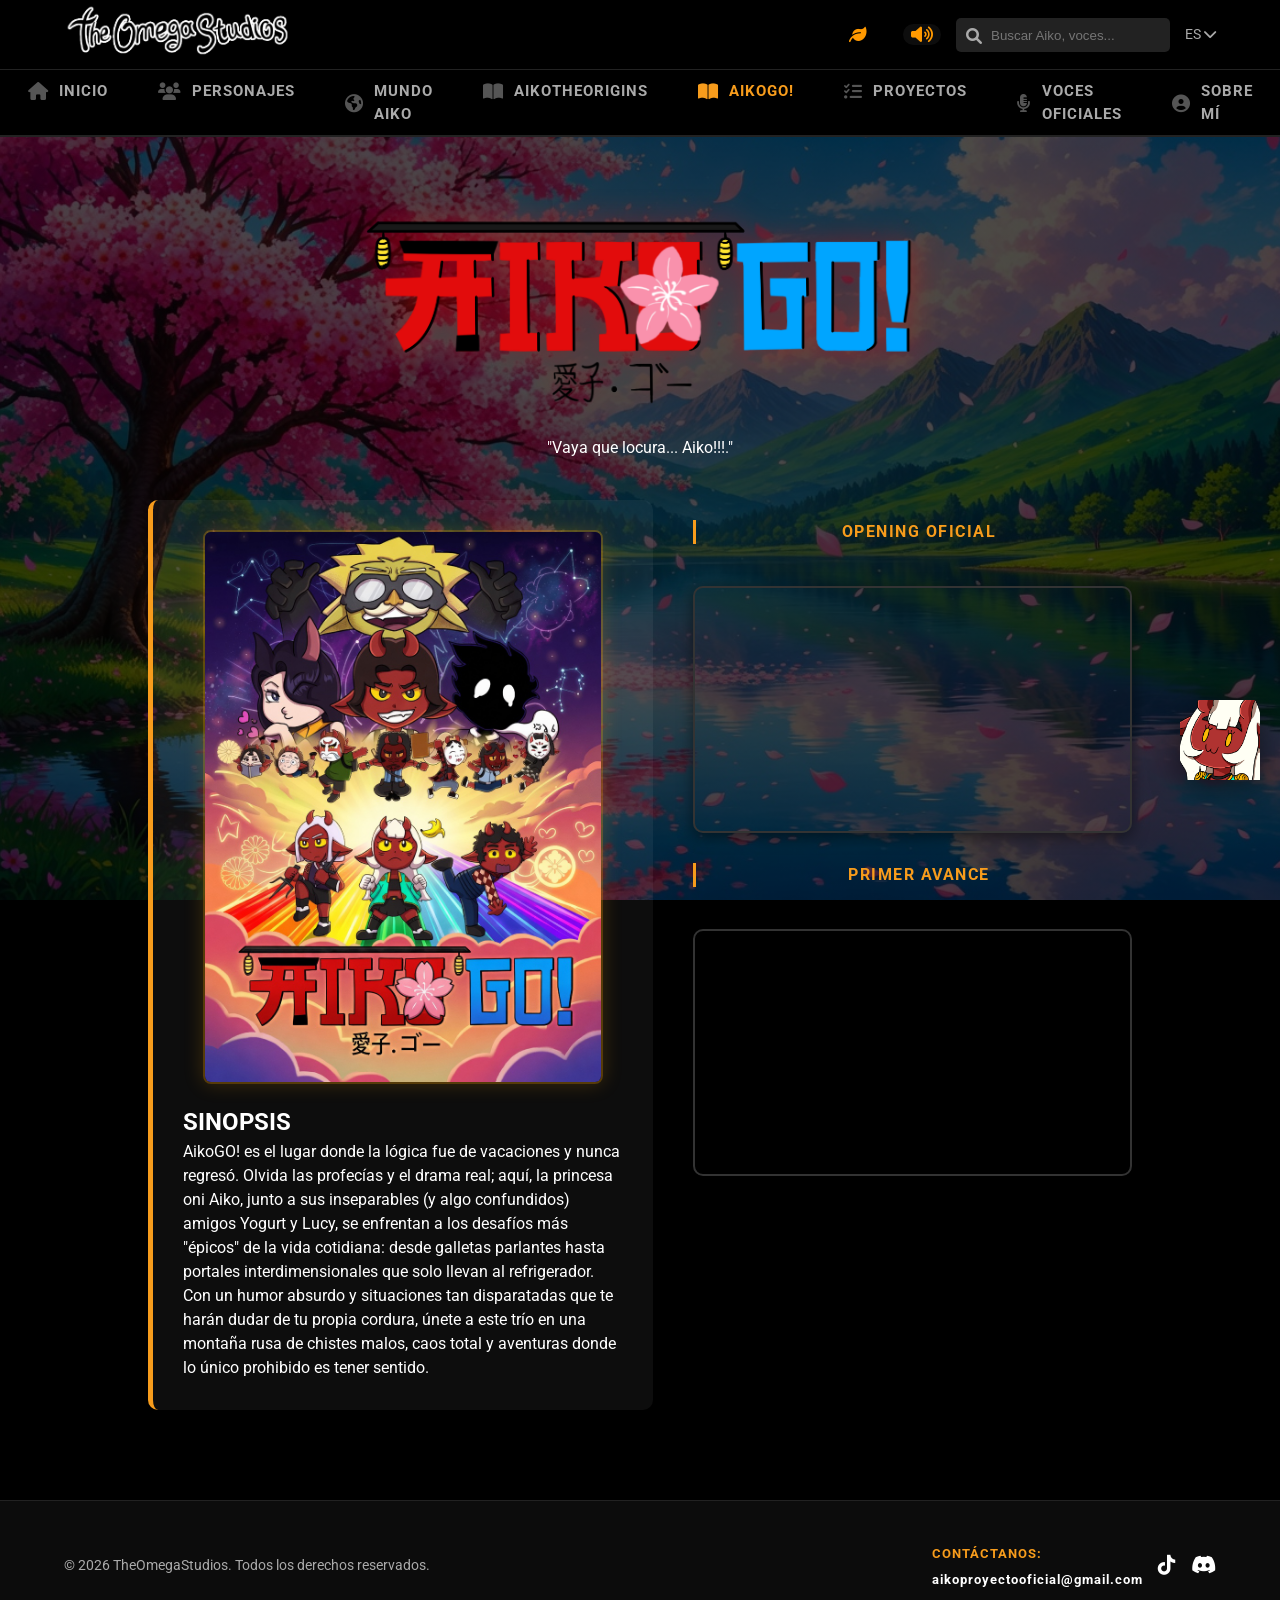
==== aiko-go.html @ b95b5f33 "Add files via upload" ====
<!DOCTYPE html>
<html lang="es">
<head>
    <meta charset="UTF-8">
    <meta name="viewport" content="width=device-width, initial-scale=1.0">
    <title>TheOmegaStudios - Inicio | AikoTheOrigins</title>
    <link href="https://fonts.googleapis.com/css2?family=Roboto:wght@400;700&display=swap" rel="stylesheet">
    <link rel="stylesheet" href="css/index.css">
    <link rel="stylesheet" href="https://cdnjs.cloudflare.com/ajax/libs/font-awesome/6.0.0/css/all.min.css">
</head>
<body>
    <header class="top-bar">
        <div class="logo-container">
            <img src="img/logo.png" alt="Logo TheOmegaStudios" class="main-logo">
        </div>
            <div class="search-lang">
                <div class="control-hoja-wrapper">
                        <button id="sakura-control" class="nav-music-btn">
                         <i id="sakura-icon" class="fas fa-leaf"></i>
                         </button>
                </div>
                

    <div class="music-container">
        <button id="music-control" class="nav-music-btn">
            <i id="music-icon" class="fas fa-volume-up"></i>
        </button>
        <input type="range" id="volume-slider" min="0" max="1" step="0.01" value="0.3">
    </div>
        <div class="search-box">
            <input type="text" placeholder="Buscar Aiko, voces...">
            <i class="fas fa-search"></i>
        </div>
        <span class="lang">ES <i class="fas fa-chevron-down"></i></span>
        <audio id="bg-music" loop>
                 <source src="audio/voces/AikoTheOriginsTheme Remix.mp3" type="audio/mpeg">
        </audio>
    </div>
    </header>

<nav class="main-nav">
    <ul>
        <li><a href="index.html"><i class="fas fa-home"></i>INICIO</a></li>
        <li><a href="personajes.html"><i class="fas fa-users"></i>PERSONAJES</a></li>
        <li><a href="mundo-aiko.html"><i class="fas fa-globe-americas"></i>MUNDO AIKO</a></li>
        <li><a href="aiko-origins.html"><i class="fas fa-book-open"></i>AIKOTHEORIGINS</a></li>
        <li class="active"><a href="aiko-go.html"><i class="fas fa-book-open"></i>AIKOGO!</a></li>
        <li><a href="proyectos.html"><i class="fas fa-tasks"></i>PROYECTOS</a></li>
        <li><a href="dobladores.html"><i class="fas fa-microphone-alt"></i>VOCES OFICIALES</a></li>
        <li><a href="sobre-mi.html"><i class="fas fa-user-circle"></i>SOBRE MÍ</a></li>
    </ul>
</nav>
<main class="content-aiko">
   <section class="hero-aiko">
    <h1 class="aiko-origins-title">
        <img src="img/TITULO NUEVO AIKO resolucion - copia (2).png" alt="Aiko The Origins Logo" class="hero-logo">
    </h1>
    <p class="tagline">"Vaya que locura... Aiko!!!."</p>
    </section>

<div class="main-grid">
    
    <section class="sinopsis">
        <div class="poster-container">
        <img src="img/Aikogoposter.jpg" alt="Aiko The Origins Poster" class="aiko-poster">
    </div>
        <h2>SINOPSIS</h2>
        <p>AikoGO! es el lugar donde la lógica fue de vacaciones y nunca regresó. Olvida las profecías y el drama real; aquí, la princesa oni Aiko, junto a sus inseparables (y algo confundidos) amigos Yogurt y Lucy, se enfrentan a los desafíos más "épicos" de la vida cotidiana: desde galletas parlantes hasta portales interdimensionales que solo llevan al refrigerador. Con un humor absurdo y situaciones tan disparatadas que te harán dudar de tu propia cordura, únete a este trío en una montaña rusa de chistes malos, caos total y aventuras donde lo único prohibido es tener sentido.</p>
    </section>

    <section class="videos-column">
        <h2 class="video-title">OPENING OFICIAL</h2>
        <div class="video-container">
            <iframe 
            src="https://www.youtube.com/embed/dQw4w9WgXcQ" 
            title="Próximamente" 
            frameborder="0" 
            allow="accelerometer; autoplay; clipboard-write; encrypted-media; gyroscope; picture-in-picture; web-share" 
            referrerpolicy="strict-origin-when-cross-origin" 
            allowfullscreen>
            </iframe>
        </div>

         <h2 class="video-title">PRIMER AVANCE</h2>
         <div class="video-container">
            <iframe 
            src="https://www.youtube.com/embed/dQw4w9WgXcQ" 
            title="Próximamente"
            frameborder="0" 
            allow="accelerometer; autoplay; clipboard-write; encrypted-media; gyroscope; picture-in-picture; web-share" 
            allowfullscreen>
            </iframe>
        </div>
    </section>
</div>
</main>
<footer class="main-footer">
    <div class="footer-container">
        <div class="footer-left">
            <p>&copy; 2026 TheOmegaStudios. Todos los derechos reservados.</p>
        </div>

    <div class="footer-right">
        <div class="contact-info">
            <span>CONTÁCTANOS:</span>
            <span class="email-text-fixed">aikoproyectooficial@gmail.com</span>
        </div>
    
        <div class="social-icons">
            <a href="https://www.tiktok.com/@theomegastudios" target="_blank" title="TikTok"><i class="fab fa-tiktok"></i></a>
            <a href="https://discord.gg/xpgBBMDjBQ" target="_blank" title="Discord"><i class="fab fa-discord"></i></a>
        </div>
    </div>
</footer>
<div class="personaje-saludo">
    <img src="img/Sticker.png" alt="Sticker" class="sticker-esquina">
    <div class="bocadillo-comic">¡Bienvenidos a TheOmegaStudios!</div>
</div>
</script>
<script src="script.js"></script>
</body>
---- css/index.css ----
/* Variables de colores para un estilo gaming/oscuro */
:root {
    --bg-black: #080808;      /* Fondo principal casi negro */
    --top-bar-bg: #111111;    /* Barra superior */
    --accent: #f79c1c;        /* Naranja Omega (parecido a Dragon Ball) */
    --text-light: #ffffff;    /* Texto principal blanco */
    --text-muted: #aaaaaa;    /* Texto secundario gris */
    --font-main: 'Roboto', sans-serif;
}

* { margin: 0; padding: 0; box-sizing: border-box; }

body {
    background-color: var(--bg-black);
    color: var(--text-light);
    font-family: var(--font-main);
    line-height: 1.5;
    position: relative;
    min-height: 100vh;
    margin: 0;
}


a { text-decoration: none; color: inherit; transition: 0.3s; }
ul { list-style: none; }

/* 1. Estilos Barra Superior */
.top-bar {
    background-color: var(--top-bar-bg);
    display: flex;
    justify-content: space-between;
    align-items: center;
    padding: 10px 5%;
    height: 70px;
    border-bottom: 1px solid #222;
}

.main-logo { height: 60px; } /* Ajusta esto al tamaño de tu logo */

.search-lang { display: flex; align-items: center; gap: 20px; }

.search-box {
    position: relative;
    background-color: #222;
    border-radius: 5px;
    padding: 5px 10px;
}

.search-box input {
    background: transparent;
    border: none;
    color: var(--text-light);
    padding-left: 25px;
}

.search-box i { position: absolute; left: 10px; top: 10px; color: var(--text-muted); }

.lang { color: var(--text-muted); font-size: 14px; cursor: pointer; }

/* 2. Estilos Menú de Navegación */
.main-nav {
    background-color: #0c0c0c;
    border-bottom: 2px solid #222;
}

.main-nav ul {
    display: flex;
    justify-content: center;
    max-width: 1200px;
    margin: 0 auto;
}

.main-nav li a {
    display: flex;
    align-items: center;
    gap: 10px;
    padding: 10px 25px;
    font-weight: 700;
    font-size: 15px;
    color: var(--text-muted);
    letter-spacing: 1px;
}

/* Efecto hover con icono a color */
.main-nav li a:hover,
.main-nav li.active a {
    color: var(--accent);
}

.main-nav li a i { font-size: 18px; color: #555; } /* Iconos grisados por defecto */

.main-nav li a:hover i,
.main-nav li.active a i {
    color: var(--accent);
}

/* 3. Estilos Carrusel Simulado */
.main-content {
    max-width: 1400px;
    margin: 40px auto;
    padding: 0 20px;
}

.carrusel-simulado {
    position: relative;
    display: flex;
    justify-content: center;
    align-items: center;
    height: 750px; /* Mantén la altura para portadas verticales */
    overflow: hidden;
    margin-bottom: 50px;
    perspective: 1000px; /* Da efecto 3D a la rotación */
}
.carrusel-contenedor {
    position: relative;
    width: 100%;
    height: 100%;
    display: flex;
    justify-content: center;
    align-items: center;
}
.carrusel-item {
    position: absolute;
    height: 500px; /* Tamaño base */
    width: 350px;
    background-size: cover;
    background-position: center;
    border-radius: 10px;
    box-shadow: 0 0 20px rgba(0,0,0,0.5);
    transition: all 0.6s cubic-bezier(0.4, 0, 0.2, 1); /* Esta es la transición suave */
    opacity: 0; /* Ocultamos las que no están en posición */
    z-index: 1;
    will-change: transform, opacity;
}
.carrusel-item .overlay {
    position: absolute;
    bottom: 0; left: 0; right: 0;
    padding: 20px;
    opacity: 0;
    transition: opacity 0.3s;
}
.carrusel-item.prev {
    opacity: 1;
    z-index: 2;
    transform: translateX(-100%) scale(0.8) rotateY(-10deg);
    filter: blur(1px) grayscale(50%);
}
.carrusel-item.next {
    opacity: 1;
    z-index: 2;
    transform: translateX(100%) scale(0.8) rotateY(10deg);
    filter: blur(1px) grayscale(50%);
}
.carrusel-item.active h1 {
    font-family:sans-serif; /* O tu fuente de títulos */
    font-size: 32px;
    font-weight: 800;
    color: #ffffff;
    margin-bottom: 10px;
    -webkit-text-stroke: 2px #000;
    text-shadow: 0px 4px 10px rgba(0,0,0,0.5);
    

        /* Sombra difuminada extra para profundidad */
}
.carrusel-item.active p {
    font-size: 16px;
    color: #ffffff;
    font-weight: 600;

    /* BORDE más fino para el texto pequeño */
    text-shadow: 
        -1px -1px 0 #000,  
         1px -1px 0 #000,
        -1px  1px 0 #000,
         1px  1px 0 #000;
}
/* --- ESTADO: CENTRO (active) --- */
.carrusel-item.active {
    opacity: 1;
    z-index: 10;
    height: 700px; /* Tamaño de la portada de Aiko */
    width: 500px;
    transform: translateX(0) scale(1) rotateY(0deg);
    box-shadow: 0 0 40px rgba(247, 156, 28, 0.4);
    border: 2px solid var(--accent);
}

.carrusel-item.active .overlay {
    opacity: 1;
}
.card {
    background-size: contain;
    background-position: center;
    background-repeat: no-repeat;
    border-radius: 10px;
    overflow: hidden;
    position: relative;
    transition: transform 0.5s ease, filter 0.5s ease;
}

/* Las imágenes secundarias (las de los lados) */
.card-side {
    height: 450px;
    width: 250px;
    filter: blur(1.5px) grayscale(70%);
}

.card .overlay {
    position: absolute;
    bottom: 0; left: 0; right: 0;
    padding: 20px;
}

.card-center .overlay {
    padding: 40px;
}

.card-center h1 { font-size: 32px; margin-bottom: 10px; color: var(--text-light); }
.card-center p { color: var(--text-muted); font-size: 16px; }

/* Flechas de navegación */
.nav-btn {
    position: absolute;
    top: 50%; transform: translateY(-50%);
    background: rgba(0,0,0,0.5);
    border: none;
    color: var(--text-light);
    font-size: 24px;
    padding: 15px;
    border-radius: 50%;
    cursor: pointer;
    z-content: 20;
}

.prev-btn { left: 10%; }
.next-btn { right: 10%; }

/* 4. Estilos Caja de Noticias */
.noticias-caja {
    max-width: 900px;
    margin: 0 auto 60px;
    background-color: #111;
    border-radius: 8px;
    box-shadow: 0 0 15px rgba(0,0,0,0.5);
}

.noticia-header {
    background-color: var(--accent);
    padding: 10px 20px;
}

.noticia-header h2 { font-size: 18px; font-weight: 700; color: #000; letter-spacing: 1px; }

.noticia-body { padding: 20px; }
.noticia-body ul li { margin-bottom: 15px; color: var(--text-light); }
.noticia-body strong { color: var(--accent); margin-right: 10px; }

/* 5. Estilos Footer */
.main-footer {
    background-color: #0c0c0c;
    border-top: 1px solid #222;
    padding: 40px 5%; /* Más espacio arriba y abajo */
    color: var(--text-muted);
}

.footer-container {
    max-width: 1200px;
    margin: 0 auto;
    display: flex;
    justify-content: space-between; /* Empuja el contenido a los extremos */
    align-items: center;
    flex-wrap: wrap; /* Para que en celulares se vea bien */
    gap: 20px;
}

.footer-left p {
    font-size: 14px;
    margin: 0;
}

.footer-right {
    display: flex;
    align-items: center;
    gap: 15px;
}

.footer-right span {
    font-weight: bold;
    font-size: 13px;
    letter-spacing: 1px;
    color: var(--accent); /* Tu color naranja */
}

.social-icons {
    display: flex;
    gap: 15px;
}

.social-icons a {
    font-size: 20px;
    color: #fff;
    transition: 0.3s ease;
}

/* Efecto al pasar el mouse por los iconos */
.social-icons a:hover {
    color: var(--accent);
    transform: translateY(-3px); /* Pequeño salto hacia arriba */
}
/* Contenedor principal del panel */
.status-panel {
    max-width: 900px;
    margin: 20px auto;
    background: rgba(20, 20, 20, 0.9);
    border: 1px solid #333;
    border-radius: 4px;
    overflow: hidden;
}

/* Encabezado del panel */
.status-header {
    background: #222;
    color: var(--accent); /* Tu naranja */
    padding: 10px 15px;
    font-size: 14px;
    font-weight: bold;
    letter-spacing: 1px;
    border-bottom: 1px solid #333;
}

/* Lista de proyectos */
.status-list {
    display: flex;
    flex-direction: column;
}

.status-item {
    display: flex;
    justify-content: space-between;
    align-items: center;
    padding: 12px 20px;
    border-bottom: 1px solid #222;
    transition: background 0.3s;
}

.status-item:hover {
    background: #1a1a1a;
}

.status-item:last-child { border-bottom: none; }

.project-name {
    font-weight: bold;
    color: #eee;
    font-size: 15px;
}

/* Estilo de las etiquetas (Badges) */
.badge {
    padding: 5px 12px;
    border-radius: 20px;
    font-size: 12px;
    font-weight: bold;
    text-transform: uppercase;
}

.badge-online {
    background: rgba(46, 204, 113, 0.1);
    color: #f39c12;
    border: 1px solid #f39c12;
    animation: blink 2s infinite;
}

.badge-auditions {
    background: rgba(243, 156, 18, 0.1);
    color: #f39c12;
    border: 1px solid #f39c12;
    animation: blink 2s infinite; /* ¡Efecto de parpadeo para llamar la atención! */
}

.badge-prep {
    background: rgba(231, 76, 60, 0.1);
    color: #e74c3c;
    border: 1px solid #e74c3c;
}

/* Animación de parpadeo para las audiciones */
@keyframes blink {
    0% { opacity: 1; }
    50% { opacity: 0.5; }
    100% { opacity: 1; }
}
.email-text-fixed {
    /* Mantenemos lo que ya tenías */
    font-size: 14px;
    font-family: 'Roboto', sans-serif;
    text-decoration: none;
    cursor: default;
    user-select: all;
    display: block;
    margin-top: 5px;

    /* --- ESTA ES LA CLAVE --- */
    /* Color blanco sólido con '!important' para que nada lo cambie */
    color: #ffffff !important; 
}

/* Opcional: Para estar 100% seguros, forzamos blanco también en 'hover' */
.email-text-fixed:hover {
    color: #ffffff !important;
    text-decoration: none !important;
}
.content-aiko {
    padding: 50px 10%;
    color: white;
    text-align: center;
}

/* El contenedor de las dos columnas */
.main-grid {
    display: flex;
    justify-content: center;
    align-items: flex-start; /* Alinea arriba */
    gap: 40px; /* Espacio entre la sinopsis y el video */
    max-width: 1200px;
    margin: 40px auto;
    padding: 0 20px;
}

/* Ajustamos la sinopsis para que ocupe la mitad */
.sinopsis {
    flex: 1; /* Toma la mitad del espacio */
    text-align: left; /* Texto a la izquierda para que sea más legible */
    margin: 0; /* Quitamos el margin auto que tenía antes */
    background: rgba(255, 255, 255, 0.05);
    padding: 30px;
    border-radius: 10px;
    border-left: 5px solid var(--accent);
}

/* Contenedor del video */
.video-container {
    flex: 1; /* Toma la otra mitad del espacio */
    position: relative;
    padding-bottom: 28.125%; /* Relación de aspecto 16:9 para la mitad de la pantalla */
    height: 0;
    overflow: hidden;
    border-radius: 10px;
    border: 1px solid #333;
}

.video-container iframe {
    position: absolute;
    top: 0;
    left: 0;
    width: 100%;
    height: 100%;
}

/* --- AJUSTE PARA CELULARES --- */
@media (max-width: 900px) {
    .main-grid {
        flex-direction: column; /* Se ponen uno debajo del otro */
    }
    .video-container {
        padding-bottom: 56.25%; /* Video más grande en móvil */
        width: 100%;
    }
}
/* Contenedor del póster para controlar el tamaño */
.poster-container {
    width: 100%;
    margin-bottom: 20px; /* Espacio antes de la palabra SINOPSIS */
    display: flex;
    justify-content: center;
}

.aiko-poster {
    width: 100%; /* Se adapta al ancho de la columna de sinopsis */
    max-width: 400px; /* Pero no dejamos que sea más ancha que esto para que no se vea gigante */
    height: auto; /* Mantiene la proporción 5906x8268 sin deformarse */
    border-radius: 8px;
    border: 2px solid rgba(255, 165, 0, 0.3); /* Un borde naranja sutil */
    box-shadow: 0px 0px 20px rgba(255, 165, 0, 0.2); /* Un brillo naranja suave */
    transition: transform 0.3s ease;
}

/* Efecto opcional: al pasar el mouse, el póster resalta */
.aiko-poster:hover {
    transform: scale(1.02);
    box-shadow: 0px 0px 30px rgba(255, 165, 0, 0.5);
    border-color: var(--accent);
}
.content-proyectos {
    padding: 50px 10%;
    color: white;
}

.proyectos-title {
    text-align: center;
    color: var(--accent);
    margin-bottom: 40px;
    font-size: 2.5rem;
}

/* Contenedor principal de las tarjetas */
.proyectos-container {
    display: grid;
    /* Esto crea las 2 columnas iguales */
    grid-template-columns: 1fr 1fr; 
    gap: 25px; /* Espacio entre las tarjetas */
    max-width: 1200px; /* Un poco más ancho para que quepan bien las dos */
    margin: 0 auto;
    padding: 20px;
}

/* Ajuste de la tarjeta para que el logo y el texto sigan funcionando bien */
.proyecto-card {
    display: flex;
    flex-direction: column; /* Cambiamos a vertical para que quepan mejor en la columna */
    background: rgba(255, 255, 255, 0.03);
    border: 1px solid #222;
    border-radius: 15px;
    padding: 20px;
    transition: 0.3s;
    text-align: center; /* Centramos el texto para este diseño */
}

/* El cuadro blanco del logo ajustado */
.proyecto-logo {
    background-color: white;
    border-radius: 10px;
    padding: 15px;
    margin-bottom: 15px;
    height: 180px; /* Altura fija para que todas las tarjetas midan lo mismo */
    display: flex;
    justify-content: center;
    align-items: center;
}

.proyecto-logo img {
    max-width: 100%;
    max-height: 100%;
    object-fit: contain;
}

/* Responsivo: Si alguien lo ve en celular, vuelve a 1 sola columna */
@media (max-width: 850px) {
    .proyectos-container {
        grid-template-columns: 1fr;
    }
}
.proyecto-info h2 {
    color: white; /* Cambia var(--accent) por 'white' si las quieres blancas */
    margin-bottom: 10px;
}

.proyecto-info p {
    color: #ccc;
    line-height: 1.6;
    margin-bottom: 15px;
}

.status {
    display: inline-block; /* Para que respete el padding */
    margin-top: 15px;
    padding: 5px 15px;
    font-size: 11px;
    font-weight: bold;
    text-transform: uppercase; /* Todo en mayúsculas se ve más pro */
    color: var(--accent); /* El naranja de tus títulos */
    border: 1px solid var(--accent);
    border-radius: 20px; /* Bordes redondeados tipo píldora */
    background: rgba(255, 140, 0, 0.1); /* Un fondo naranja muy transparente */
    letter-spacing: 1px;
}

/* Para móviles */
@media (max-width: 768px) {
    .proyecto-card {
        flex-direction: column;
        text-align: center;
    }
    .proyecto-logo {
        flex: 0 0 auto;
        width: 150px;
    }
}
/* Color para los que están en desarrollo */
.status.desarrollo {
    color: #ff8c00;
    border-color: #ff8c00;
}
.status.pronto {
    color: #00ccff; /* Un azul cian para variar */
    border-color: #00ccff;
    background: rgba(0, 204, 255, 0.1);
}
/* Color específico para proyectos Pendientes */
.status.pendiente {
    color: #ff4d4d; /* Un rojo vibrante */
    border-color: #ff4d4d;
    background: rgba(255, 77, 77, 0.1); /* Brillo rojo muy suave de fondo */
    box-shadow: 0 0 10px rgba(255, 77, 77, 0.2); /* Un pequeño resplandor */
}
.aiko-origins-title {
    display: flex;
    align-items: center;
    justify-content: center;
    gap: 15px; /* Espacio entre el logo y el texto */
    color: white;
    font-size: 2.5rem;
    font-weight: bold;
    margin-bottom: 5px;
}

/* Estilo para el pequeño logo que irá dentro del título */
.aiko-origins-title img {
    height: 50px; /* Ajusta el tamaño según tu logo */
    width: auto;
}




/* Contenedor principal: asegura que las tarjetas se pongan de lado */
.cast-container {
    display: flex;
    flex-wrap: wrap;
    gap: 20px;
    justify-content: center;
    padding: 20px;
    width: 100%;
}

/* La Tarjeta: ahora con un ancho fijo para que quepan 2 */
.cast-row {
    display: flex;
    flex-direction: row;
    align-items: center;
    background-color: #121212;
    border: 1px solid #333;
    border-radius: 15px;
    padding: 15px;
    width: 580px; /* Ancho fijo para que no se estiren */
    box-sizing: border-box; /* Evita que el padding sume al ancho */
}

/* Fotos: Tamaño controlado para que no rompan el diseño */
.character-side img, .actor-side img {
    width: 100px;  /* Tamaño fijo */
    height: 100px; /* Tamaño fijo */
    object-fit: cover;
    border: 2px solid #ff9900;
    border-radius: 10px; /* Opcional: bordes un poco redondeados para que no sea un cuadrado seco */
}

.character-side, .actor-side {
    flex: 0 0 110px; /* No permite que las columnas de las fotos crezcan más de esto */
    text-align: center;
}

/* Texto central */
.cast-description {
    flex: 1;
    padding: 0 15px;
    text-align: center;
}

.cast-description p {
    font-size: 0.85rem; /* Texto un poco más pequeño para que quepa bien */
    line-height: 1.4;
    color: #ccc;
    margin-bottom: 10px;
}

/* Audio: para que no se salga */
audio {
    width: 100%;
    height: 30px;
}
/* Responsive para celulares */
@media (max-width: 768px) {
    .cast-row {
        flex-direction: column;
        gap: 20px;
    }
}

.about-section {
    background-color: #0a0a0a; /* Fondo oscuro como tu captura */
    color: #ffffff;
    padding: 50px 20px;
    font-family: 'Arial', sans-serif;
}

.about-container {
    display: flex;
    flex-wrap: wrap;
    max-width: 1000px;
    margin: 0 auto;
    align-items: center;
    gap: 40px;
}

.about-text {
    flex: 1;
    min-width: 300px;
}

.about-text h2 {
    color: #ff9900; /* El naranja de tu menú */
    font-size: 2.5rem;
    margin-bottom: 20px;
}

.intro {
    font-style: italic;
    font-size: 1.2rem;
    border-left: 4px solid #ff9900;
    padding-left: 15px;
    margin-bottom: 25px;
}

.about-content p {
    line-height: 1.6;
    margin-bottom: 15px;
    color: #ccc;
}

/* Estilo general para la imagen */
.about-image {
    display: flex;
    justify-content: center; /* Centra la imagen horizontalmente */
    align-items: center;
    padding: 20px;
}

.about-image img {
    width: 300px; /* Tamaño máximo en PC */
    height: auto;
    border-radius: 15px; /* Opcional, para bordes suaves */
    transition: transform 0.3s ease;
}

/* --- AJUSTE PARA CELULARES --- */
@media (max-width: 768px) {
    .about-image img {
        width: 80%; /* En celular, ocupa el 80% del ancho de la pantalla */
        max-width: 350px; /* Pero que no se pase de este tamaño */
        margin: 0 auto;
        display: block;
    }
    
    /* Si el texto y la imagen están uno al lado del otro, 
       esto hará que la imagen se ponga debajo del texto */
    .about-section-container { 
        display: flex;
        flex-direction: column; 
        text-align: center;
    }
}

.page-title {
    width: 100%;          /* Que ocupe todo el ancho */
    text-align: center;   /* Centra el texto */
    margin-top: 40px;     /* Espacio arriba */
    margin-bottom: 20px;  /* Espacio antes de los cuadros */
    color: white;         /* Aseguramos que sea blanco */
    display: block;       /* Asegura que se comporte como un bloque independiente */
}


.search-lang {
    display: flex;       /* Los pone uno al lado del otro */
    align-items: center; /* Los centra verticalmente */
    gap: 15px;           /* Les da espacio entre ellos */
}

.music-container {
    display: flex;
    align-items: center;
    background: rgba(255, 255, 255, 0.05);
    padding: 2px 8px;
    border-radius: 20px;
    transition: all 0.3s ease;
}

/* El slider de volumen */
#volume-slider {
    width: 0; /* Empieza oculto */
    opacity: 0;
    transition: all 0.3s ease;
    cursor: pointer;
    accent-color: #ff9900; /* Color naranja de tu marca */
}

/* Cuando pasas el mouse, se expande la barra */
.music-container:hover #volume-slider {
    width: 80px;
    opacity: 1;
    margin-left: 10px;
}

.nav-music-btn {
    background: none;
    border: none;
    color: #ff9900;
    cursor: pointer;
    font-size: 1.1rem;
    display: flex;
    align-items: center;
}

/*imagen fondo   */
body {
    /* La ruta debe ser donde esté tu imagen */
    background-image: linear-gradient(rgba(0, 0, 0, 0.7), rgba(0, 0, 0, 0.7)), url('../img/BN43P.jpg');
    
    /* Esto hace que la imagen cubra toda la pantalla sin repetirse */
    background-size: cover;
    background-position: center;
    background-attachment: fixed; /* El fondo no se mueve al bajar con el mouse */
    background-repeat: no-repeat;
    
    /* Color de respaldo por si la imagen no carga */
    background-color: #000; 
    
    margin: 0;
    color: white; /* Para que todo el texto sea blanco por defecto */
}

/* IMPORTANTE: Para que el header y el nav se mantengan negros solidos 
y no se vea el fondo a través de ellos */
.top-bar, .main-nav {
    background-color: #000 !important;
    position: relative;
    z-index: 100;
}


/* La barrita de la derecha */
::-webkit-scrollbar {
    width: 10px;
}
::-webkit-scrollbar-track {
    background: #000; 
}
::-webkit-scrollbar-thumb {
    background: #ff9900; 
    border-radius: 10px;
}
::-webkit-scrollbar-thumb:hover {
    background: #e68a00; 
}


.sakura {
    position: fixed;
    top: -50px;
    z-index: 99; /* Para que caigan delante del fondo pero detrás de los botones */
    pointer-events: none; /* Para que no te impidan hacer clic en los botones */
    background: linear-gradient(to bottom right, #ffb7c5, #ff99aa);
    border-radius: 100% 0 100% 0; /* Forma de pétalo */
    opacity: 0.8;
    transform-style: preserve-3d;
}

@keyframes fall {
    0% {
        top: -10%;
        transform: translateX(0) rotateX(0) rotateY(0);
    }
    100% {
        top: 110%;
        transform: translateX(100px) rotateX(720deg) rotateY(360deg);
    }
}
/* --- ESTO VA AL FINAL DEL ARCHIVO index.css --- */

#sakura-control {
    min-width: 30px; /* Evita que se colapse */
    min-height: 30px;
    display: flex;
    align-items: center;
    justify-content: center;
    visibility: visible !important; /* Fuerza a que se vea */
}
.control-hoja-wrapper {
    margin-right: 15px; 
    display: flex;
    align-items: center;
    justify-content: center;
}
#sakura-control:hover {
    transform: scale(1.2); /* Se agranda un poquito al pasar el mouse */
}




.modal-overlay {
    position: fixed;
    top: 0;
    left: 0;
    width: 100%;
    height: 100%;
    background: rgba(0, 0, 0, 0.85); /* Fondo negro traslúcido */
    display: flex;
    justify-content: center;
    align-items: center;
    z-index: 10000; /* Por encima de todo, incluso de los pétalos */
    visibility: hidden;
    opacity: 0;
    transition: all 0.5s ease;
}

/* Cuando el modal esté activo */
.modal-overlay.active {
    visibility: visible;
    opacity: 1;
}

.modal-content {
    position: relative;
    max-width: 500px;
    text-align: center;
}

.welcome-img {
    width: 100%;
    border-radius: 15px;
    box-shadow: 0 0 20px rgba(255, 153, 0, 0.5); /* Brillo naranja como tu tema */
}

/* El botón de cerrar en la esquina */
.close-btn {
    position: absolute;
    top: -15px;
    right: -15px;
    background: #ff9900;
    color: white;
    border: none;
    border-radius: 50%;
    width: 35px;
    height: 35px;
    font-size: 20px;
    cursor: pointer;
    font-weight: bold;
    z-index: 10001;
}



.fanart-slider {
    position: relative;
    overflow: hidden;
}

.slide {
    display: none; /* Escondemos todas */
    animation: fade 0.5s ease;
}

.slide.active {
    display: block; /* Solo mostramos la activa */
}

@keyframes fade {
    from { opacity: 0.4; } 
    to { opacity: 1; }
}

.slider-controls {
    margin-top: 10px;
    color: white;
    cursor: pointer;
    font-size: 20px;
}


/* ============================================================
   SECCIÓN RESPONSIVA (PARA MÓVILES Y TABLETS)
   ============================================================ */

@media (max-width: 768px) {
    /* 1. Ajuste de la barra superior */
    .top-bar {
        flex-direction: column;
        height: auto;
        padding: 15px;
        gap: 10px;
    }
    
    .search-lang {
        width: 100%;
        justify-content: center;
    }

    /* 2. Ajuste del Menú de Navegación */
    .main-nav ul {
        flex-wrap: wrap; /* Permite que los botones bajen si no caben */
    }
    
    .main-nav li a {
        padding: 10px 15px;
        font-size: 13px;
    }

    /* 3. Ajuste del Carrusel (Lo más importante para tu error) */
    .carrusel-simulado {
        height: auto;
        min-height: 500px;
        perspective: none; /* Quitamos 3D en móvil para evitar errores visuales */
    }

    .carrusel-item.active {
        width: 90% !important; /* Que ocupe casi todo el ancho del cel */
        height: 450px !important;
        position: relative;
        transform: none !important;
    }

    /* Ocultamos las imágenes laterales en móvil para que no estorben */
    .carrusel-item.prev, .carrusel-item.next {
        display: none; 
    }

    /* 4. Ajuste de la Grilla (Sinopsis y Video) */
    .main-grid {
        flex-direction: column; /* Video arriba, texto abajo o viceversa */
        align-items: center;
    }

    .sinopsis, .video-container {
        width: 100% !important;
        flex: none;
    }

    /* 5. Ajuste del Reparto (Cast) */
    .cast-container {
        flex-direction: column;
        align-items: center;
    }

    .cast-row {
        width: 100% !important; /* Ya no es 580px, ahora es el ancho del cel */
        flex-direction: column; /* Foto - Texto - Foto en vertical */
        text-align: center;
    }

    .character-side, .actor-side {
        margin-bottom: 10px;
    }

    /* 6. Proyectos */
    .proyectos-container {
        grid-template-columns: 1fr; /* Una sola columna */
    }

    /* 7. Footer */
    .footer-container {
        flex-direction: column;
        text-align: center;
    }
}

/* Ajuste extra para pantallas muy pequeñas (iPhone SE, etc.) */
@media (max-width: 480px) {
    .aiko-origins-title {
        font-size: 1.8rem;
    }
    
    .main-nav li a {
        padding: 8px;
        font-size: 11px;
    }
}
/* Sticker */

.sticker-esquina {
    position: fixed; /* Se queda pegado a la pantalla */
    bottom: 120px;    /* Distancia desde abajo */
    right: 20px;     /* Distancia desde la derecha */
    width: 80px;     /* Tamaño del sticker */
    height: auto;
    z-index: 9999;   /* Número alto para que siempre esté por encima de todo */
    filter: drop-shadow(0 5px 15px rgba(0,0,0,0.5)); /* Sombra para que resalte */
    transition: transform 0.3s ease;
    cursor: pointer;
}

/* Efecto para que cuando pases el mouse se agrande un poquito */
.sticker-esquina:hover {
    transform: scale(1.2) rotate(5deg);
}

/* Contenedor principal en la esquina */
.personaje-saludo {
    position: fixed;
    bottom: 20px;
    right: 20px;
    z-index: 9999;
    display: flex;
    flex-direction: column;
    align-items: center;
}

/* El Bocadillo/Viñeta de Cómic */
.bocadillo-comic {
    position: relative;
    background: #ffffff; 
    border: 4px solid #000000; /* Borde más grueso para estilo cómic */
    border-radius: 25px;       /* Más redondeado */
    padding: 15px 20px;        /* Más espacio interno */
    color: #000;
    font-weight: 900;          /* Texto más negrito */
    font-family: 'Comic Sans MS', sans-serif; /* Fuente más estilo historieta */
    font-size: 16px;           /* Un poco más grande */
    text-align: center;
    margin-bottom: 100px;
    box-shadow: 6px 6px 0px rgba(0,0,0,0.2); /* Sombra más marcada */
    
    /* Para que no se aplaste si el texto es largo */
    min-width: 180px; 
    max-width: 250px;

    /* Efecto de aparición */
    opacity: 0;
    transform: translateY(20px);
    transition: all 0.4s cubic-bezier(0.175, 0.885, 0.32, 1.275); /* Animación tipo rebote */
    pointer-events: none;
}
/* La "colita" de la viñeta */
.bocadillo-comic::after {
    content: '';
    position: absolute;
    bottom: -20px; /* Ajusta según la posición */
    left: 80%;
    transform: translateX(-50%);
    border-width: 15px 10px 0;
    border-style: solid;
    border-color: #000 transparent transparent; /* El borde negro */
}

/* El interior de la colita para que sea blanca */
.bocadillo-comic::before {
    content: '';
    position: absolute;
    bottom: -10px;
    left: 80%;
    transform: translateX(-50%);
    border-width: 12px 8px 0;
    border-style: solid;
    border-color: #fff transparent transparent;
    z-index: 1;
}

/* --- EL EFECTO HOVER --- */
/* Cuando pasas el mouse por el contenedor, aparece la viñeta */
.personaje-saludo:hover .bocadillo-comic {
    opacity: 1;
    transform: translateY(0);
}

.sticker-esquina {
    width: 80px;
    height: auto;
    cursor: pointer;
    transition: transform 0.3s ease;
}

.personaje-saludo:hover .sticker-esquina {
    transform: scale(1.1);
}
/* --- SECCIÓN DEL STICKER FLOTANTE --- */

.personaje-saludo {
    position: fixed;
    bottom: 180px;
    right: 30px;
    z-index: 9999;
    display: flex;
    flex-direction: column-reverse; /* El sticker abajo, el globo arriba */
    align-items: center;
    pointer-events: none; /* El contenedor no estorba al hacer clic */
}

.sticker-esquina {
    width: 80px;
    height: auto;
    cursor: pointer;
    pointer-events: auto; /* Solo el sticker reacciona al mouse */
    transition: transform 0.3s ease;
    z-index: 10000;
}

/* Efecto cuando pasas el mouse por el sticker */
.sticker-esquina:hover {
    transform: scale(1.1) rotate(5deg);
}

/* El bocadillo aparece SOLO cuando el sticker tiene el hover */
.sticker-esquina:hover + .bocadillo-comic {
    opacity: 1;
    transform: translateY(0);
}

.bocadillo-comic {
    position: relative;
    background: #ffffff; 
    border: 4px solid #000000; 
    border-radius: 20px;
    padding: 12px 18px;
    color: #000;
    font-weight: 900;
    font-family: 'Comic Sans MS', sans-serif;
    font-size: 14px;
    text-align: center;
    margin-bottom: 40px; /* Espacio sobre la cabeza */
    box-shadow: 5px 5px 0px rgba(0,0,0,0.2);
    min-width: 160px;
    max-width: 220px;
    opacity: 0;
    transform: translateY(20px);
    transition: all 0.3s cubic-bezier(0.175, 0.885, 0.32, 1.275);
    pointer-events: none;
}

/* La colita ajustada a la derecha */
.bocadillo-comic::after, .bocadillo-comic::before {
    content: '';
    position: absolute;
    left: 80%;
    transform: translateX(-50%);
    border-style: solid;
}

.bocadillo-comic::after {
    bottom: -15px;
    border-width: 15px 10px 0;
    border-color: #000 transparent transparent;
}

.bocadillo-comic::before {
    bottom: -10px;
    border-width: 12px 8px 0;
    border-color: #fff transparent transparent;
    z-index: 1;
}


@media (max-width: 768px) {
    .personaje-saludo {
        bottom: 20px;
        right: 10px;
        /* Quitamos el flex para evitar conflictos de orden */
        display: block !important; 
        width: 60px; /* Ancho del sticker */
        height: auto;
    }

    .sticker-esquina {
        width: 60px !important;
        display: block;
        position: relative;
        z-index: 10;
    }

    .bocadillo-comic {
        /* POSICIONAMIENTO FORZADO ARRIBA */
        position: absolute !important;
        bottom: 90px !important; /* Lo posicionamos arriba del sticker */
        right: 0px !important;
        
        /* Ajustes de tamaño para que no se corte */
        font-size: 11px !important;
        width: 140px !important;
        min-width: 140px !important;
        padding: 8px !important;
        margin: 0 !important;
        line-height: 1.2;
    }

    /* Ajuste de la colita para móvil */
    .bocadillo-comic::after {
        bottom: -10px !important;
        left: 80% !important;
        border-width: 10px 8px 0 !important;
    }
    .bocadillo-comic::before {
        bottom: -7px !important;
        left: 80% !important;
        border-width: 8px 6px 0 !important;
    }
}


/* Contenedor de la columna de la derecha */
.videos-column {
    flex: 1;
    display: flex;
    flex-direction: column;
    gap: 30px; /* Espacio generoso entre los dos bloques de video */
    padding-top: 20px;
}

/* El bloque que contiene el título y el video */
.video-block {
    width: 100%;
}

/* El contenedor del video con proporción 16:9 fija */
.video-container {
    width: 100%;
    aspect-ratio: 16 / 9; /* Esto mantiene la forma perfecta de video */
    position: relative;
    border-radius: 10px;
    overflow: hidden;
    border: 2px solid #333;
    box-shadow: 0 4px 15px rgba(0,0,0,0.5);
}

/* El iframe ocupa todo el contenedor */
.video-container iframe {
    position: absolute;
    top: 0;
    left: 0;
    width: 100%;
    height: 100%;
}

/* Títulos de los videos */
.video-title {
    color: var(--accent);
    font-size: 1rem;
    font-weight: bold;
    margin-bottom: 12px;
    letter-spacing: 1.5px;
    text-transform: uppercase;
    display: block;
    border-left: 3px solid var(--accent); /* Un detalle visual lateral */
    padding-left: 10px;
}


/* Forzamos que el contenedor no limite el tamaño */
.hero-aiko {
    width: 100% !important;
    max-width: none !important;
    display: flex;
    flex-direction: column;
    align-items: center;
}

.hero-logo {
    /* Bajamos el tamaño a uno más equilibrado */
    width: 550px !important; 
    
    /* Mantenemos estas reglas para que no se rompa nada */
    height: auto !important;
    max-width: 90vw !important; 
    filter: drop-shadow(0 0 15px rgba(255, 0, 0, 0.4));
    margin-top: 10px !important;
    transition: transform 0.3s ease;
}

/* Reducimos un poco el margen del título para que suba un poco más */
.aiko-origins-title {
    margin: 15px 0 !important; 
}
.hero-logo:hover {
    transform: scale(1.05); /* Un pequeño efecto cuando pasas el mouse */
}



/* Borra todas las versiones anteriores de .easter-egg y deja solo esta */
.easter-egg {
    position: absolute; /* Para que se mueva con el scroll */
    top: 850px;         /* Ajusta este número hasta que lo veas sobre el paisaje */
    left: 50px;        /* Distancia desde la izquierda */
    z-index: 100;
    width: 40px;
    cursor: pointer;
}

.encontrado {
    filter: drop-shadow(0 0 10px #ff8c00);
    pointer-events: none;
}

.btn-descarga {
    background-color: #ff8c00;
    color: white;
    padding: 10px 20px;
    text-decoration: none;
    border-radius: 5px;
    font-weight: bold;
    display: inline-block;
    transition: 0.3s;
}

.btn-descarga:hover {
    background-color: #e67e00;
    transform: scale(1.05);
}

/* Contenedor padre debe ser relative */
body {
    position: relative;
}

/* Estilo base de los stickers */
.easter-egg {
    position: absolute;
    width: 35px; /* Tamaño del sticker */
    cursor: pointer;
    opacity: 0.5; /* Un poco transparente para que sea difícil de ver */
    transition: all 0.3s ease;
    z-index: 999;
}

.easter-egg:hover {
    opacity: 1;
    transform: scale(1.2);
}

/* Efecto cuando ya lo encontraste */
.easter-egg.encontrado {
    filter: drop-shadow(0 0 10px #ff8c00); /* Brillo naranja */
    opacity: 1 !important;
    pointer-events: none; /* Ya no se puede clickear más */
}

/* Estilo de la ventana del premio */
/* Ventana del premio centradita */
#premio-secreto {
    position: fixed;
    top: 50%;
    left: 50%;
    transform: translate(-50%, -50%);
    background: rgba(20, 20, 20, 0.98); /* Fondo casi negro */
    border: 3px solid #ff8c00;
    padding: 20px;
    z-index: 100000; /* Por encima de TODO */
    text-align: center;
    border-radius: 15px;
    color: white;
    box-shadow: 0 0 30px rgba(255, 140, 0, 0.6);
    width: 90%;
    max-width: 400px; /* Para que no sea gigante */
}

/* ESTO ES LO MÁS IMPORTANTE: Controla la imagen del póster */
#premio-secreto img {
    width: 100%;       /* Se ajusta al ancho del cuadro */
    height: auto;      /* No se deforma */
    max-height: 350px; /* No deja que crezca hacia abajo infinito */
    object-fit: contain;
    border-radius: 10px;
    margin: 15px 0;
    border: 1px solid #333;
}

/* Botón de cerrar para que no estorbe */
#premio-secreto button {
    background: #444;
    color: white;
    border: none;
    padding: 8px 15px;
    cursor: pointer;
    border-radius: 5px;
    margin-top: 10px;
}




/* El contenedor negro ya lo tienes, solo asegúrate de que sea ancho */
.lore-container {
    max-width: 95%;      /* Casi todo el ancho de la pantalla */
    width: 1300px;       /* Pero con un tope para que no se deforme en monitores 4K */
    margin: 20px auto;
    background: rgba(0, 0, 0, 0.85);
    padding: 30px;       /* Reducimos un poco el padding lateral */
    border-radius: 20px;
}

/* La caja de cada mapa */
.mapa-wrapper {
    width: 100%;
    margin-bottom: 60px;
    display: flex;
    flex-direction: column;
    align-items: center; /* Centra el título y el mapa */
}

.mapa-wrapper h3 {
    color: #ff8c00;
    text-align: left;    /* O center, como prefieras */
    margin-bottom: 15px;
    font-size: 1.8rem;
}

/* La imagen del mapa propiamente */
.mapa-img-grande {
    width: 100%;         /* Ocupa el 100% del contenedor negro */
    max-width: 100%;     /* Quitamos cualquier límite anterior */
    height: auto;
    border: 3px solid rgba(255, 140, 0, 0.5);
    border-radius: 10px;
    box-shadow: 0 0 40px rgba(0,0,0,0.8);
    object-fit: cover;   /* Esto ayuda a que se vea bien llenito */
}

.mapa-img-grande:hover {
    border-color: #ff8c00;
}

/* 1. Contenedor del mapa con hover */
.mapa-hover-container {
    position: relative;     /* Permite que las imágenes se apilen dentro */
    width: 100%;            /* Ocupa todo el ancho del contenedor negro */
    max-width: 1200px;      /* Para que no crezca infinito */
    margin: 0 auto;         /* Centrado */
    border-radius: 15px;
    border: 3px solid rgba(255, 140, 0, 0.4);
    overflow: hidden;       /* Corta lo que sobresalga de los bordes redondeados */
    background-color: #111; /* Fondo oscuro por si tarda en cargar */
    line-height: 0;         /* Quita espacios fantasmas debajo de la imagen */
}

/* 2. Estilo base para ambas imágenes */
.mapa-base, .mapa-overlay {
    width: 100%;            /* Se estiran al ancho del contenedor */
    height: auto;           /* Mantienen la proporción */
    display: block;
    transition: opacity 0.5s ease-in-out; /* Desvanecimiento suave */
}

/* 3. La imagen de NOMBRES (Overlay) */
.mapa-overlay {
    position: absolute;     /* Se despega del flujo y se pone ENCIMA de la base */
    top: 0;
    left: 0;
    opacity: 0;             /* Invisible por defecto */
    z-index: 2;             /* Capa superior */
}

/* 4. LA MAGIA: Al pasar el mouse por el contenedor... */
.mapa-hover-container:hover .mapa-overlay {
    opacity: 1;             /* Se vuelve visible */
}

/* 5. Asegurar que el título de ese mapa sea igual a los demás */
.mapa-wrapper h3 {
    color: #ff8c00;
    margin: 20px 0 15px 0;
    font-size: 1.8rem;
    text-align: center;
}


.clan-card {
    background: rgba(255, 255, 255, 0.05); /* Un gris muy oscuro casi transparente */
    padding: 20px;
    border-radius: 10px;
    border-left: 4px solid #ff8c00; /* La línea naranja característica */
    transition: transform 0.3s ease;
}

.clan-card:hover {
    transform: translateY(-5px); /* Se eleva un poquito al pasar el mouse */
    background: rgba(255, 255, 255, 0.08);
}


/* El truco principal: convierte el contenedor en dos columnas */
.mapa-y-texto-flex {
    display: flex;
    align-items: flex-start; /* Alinea arriba */
    gap: 30px;               /* Espacio entre el mapa y el texto */
    margin: 40px 0;
}

/* El mapa ocupará el 60% del ancho */
.side-map {
    flex: 60;
    margin-bottom: 0 !important; /* Quitamos margen para que no se desfase */
}

/* El texto ocupará el 40% del ancho */
.side-text {
    flex: 40;
    margin-top: 0 !important;
    padding: 0 10px;
}

/* Ajuste para que las tarjetas de clanes se vean bien en columna */
.side-text .clanes-grid {
    grid-template-columns: 1fr; /* Una sola columna de tarjetas */
}

/* RESPONSIVE: Si la pantalla es pequeña (celular), se ponen uno abajo del otro */
@media (max-width: 900px) {
    .mapa-y-texto-flex {
        flex-direction: column;
    }
    .side-map, .side-text {
        flex: 100;
        width: 100%;
    }
}


/* Estilo para la descripción del mapa */
.mapa-descripcion {
    background: rgba(255, 140, 0, 0.1); /* Un toque naranja muy suave */
    border-top: 2px solid #ff8c00;      /* Línea naranja arriba para separar */
    padding: 20px;
    margin-top: -5px;                   /* Para que pegue con la imagen si no hay borde */
    border-radius: 0 0 15px 15px;       /* Redondeado solo abajo */
    text-align: center;
}

.mapa-descripcion p {
    color: #cccccc;
    font-size: 1.1rem;
    line-height: 1.6;
    max-width: 900px;
    margin: 0 auto;
    font-style: italic; /* Le da un toque de "crónica" o leyenda */
}

/* Resaltado de palabras clave en el texto */
.mapa-descripcion strong {
    color: #ff8c00;
}

.logos-regiones-container {
    display: flex;
    flex-wrap: wrap;          /* ¡ESTO ES LO MÁS IMPORTANTE! Permite que salten de línea */
    justify-content: center;  /* Centra los logos si hay menos de 5 */
    gap: 20px;                /* Espacio entre logos */
    background: rgba(0, 0, 0, 0.4);
    margin-top: 20px;
    padding: 20px;
    border-radius: 15px;
    border: 1px solid rgba(255, 140, 0, 0.2);
}

.logo-item {
    /* Calculamos el ancho para que entren exactamente 5 por fila (20% cada uno) */
    /* Restamos un poco por el "gap" o espacio entre ellos */
    flex: 0 0 calc(20% - 20px); 
    text-align: center;
    transition: transform 0.3s ease;
    min-width: 100px; /* Para que en celulares no se vean diminutos */
}

.logo-item img {
    width: 65px; 
    height: 65px;
    object-fit: contain;
    margin-bottom: 8px;
}

.logo-item span {
    display: block;
    font-size: 0.75rem; /* Un poco más pequeño para que no se amontone el texto */
    color: #ff8c00;
    font-weight: bold;
    line-height: 1.2;
}

/* Efecto al pasar el mouse por cada logo */
.logo-item:hover {
    transform: scale(1.1);
}

.logo-item:hover img {
    filter: drop-shadow(0 0 10px #ff8c00);
}

/* Esto ajusta el contenedor principal y la columna de videos en celulares */
@media (max-width: 768px) {
    /* Si el div de la línea 95 tiene una clase, úsala aquí. 
       Si no, este código ajustará la sección directamente */
    .videos-column {
        width: 100% !important;
        max-width: 100% !important;
        padding: 10px; /* Espacio pequeño a los lados para que no pegue al borde */
        margin: 0 auto;
    }

    .video-container {
        width: 100% !important;
        /* El aspect-ratio que ya tienes (16/9) hará el resto */
    }

    .video-title {
        font-size: 1.2rem; /* Un poco más grande para que se lea bien */
        padding-left: 15px;
    }
/* --- AJUSTE DE FLECHAS PARA MÓVIL --- */
/* Ajuste para que los botones aparezcan sobre el póster en celular */
    .nav-btn {
        display: flex !important; /* Forzamos a que se muestren */
        position: absolute;
        top: 50%;
        transform: translateY(-50%);
        z-index: 9999; /* Super importante: esto los pone al frente de todo */
        background-color: rgba(0, 0, 0, 0.5) !important; 
        border: none; /* Opcional: quita el borde si no lo quieres */
        border-radius: 50%;
        width: 45px;
        height: 45px;
        justify-content: center;
        align-items: center;
        cursor: pointer;
        outline: none;
    }

    /* Posición de cada flecha */
    .prev-btn {
        left: 10px !important;
    }

    .next-btn {
        right: 10px !important;
    }

    /* Tamaño de los iconos de flecha */
    .nav-btn i {
        color: white;
        font-size: 20px;
    }

    /* IMPORTANTE: Reducimos un poquito el póster para que no choque con las flechas */
    .carrusel-item.active {
        width: 80% !important; /* Bajamos de 90% a 80% */
        margin: 0 auto;
    }
}


/* Contenedor principal */
.gallery-section {
    padding: 40px 10%;
    text-align: center;
    background: rgba(0, 0, 0, 0.5); /* Un fondo oscuro semitransparente para que resalte */
    min-height: 60vh; /* Para que ocupe espacio si hay pocas fotos */
}

.gallery-title {
    color: #ff9900; /* Color naranja como el de tu menú */
    font-size: 2rem;
    margin-bottom: 30px;
    text-transform: uppercase;
}

.gallery-grid {
    display: grid;
    /* Esto obliga a que siempre haya 3 columnas en pantallas grandes */
    grid-template-columns: repeat(3, 1fr); 
    gap: 20px;
}

/* Y esto es para que en celulares se pongan de a 1 o 2 y no se vean chiquitos */
@media (max-width: 768px) {
    .gallery-grid {
        grid-template-columns: repeat(auto-fit, minmax(250px, 1fr));
    }
}
/* Estilo de cada cuadro de imagen */
.gallery-item {
    overflow: hidden;
    border-radius: 10px;
    border: 2px solid #333;
    transition: transform 0.3s ease;
}

.gallery-item img {
    width: 100%;
    height: 100%;
    object-fit: cover; /* Esto evita que las fotos se estiren feo */
    display: block;
}

/* Efecto al pasar el mouse */
.gallery-item:hover {
    transform: scale(1.05);
    border-color: #ff9900;
}
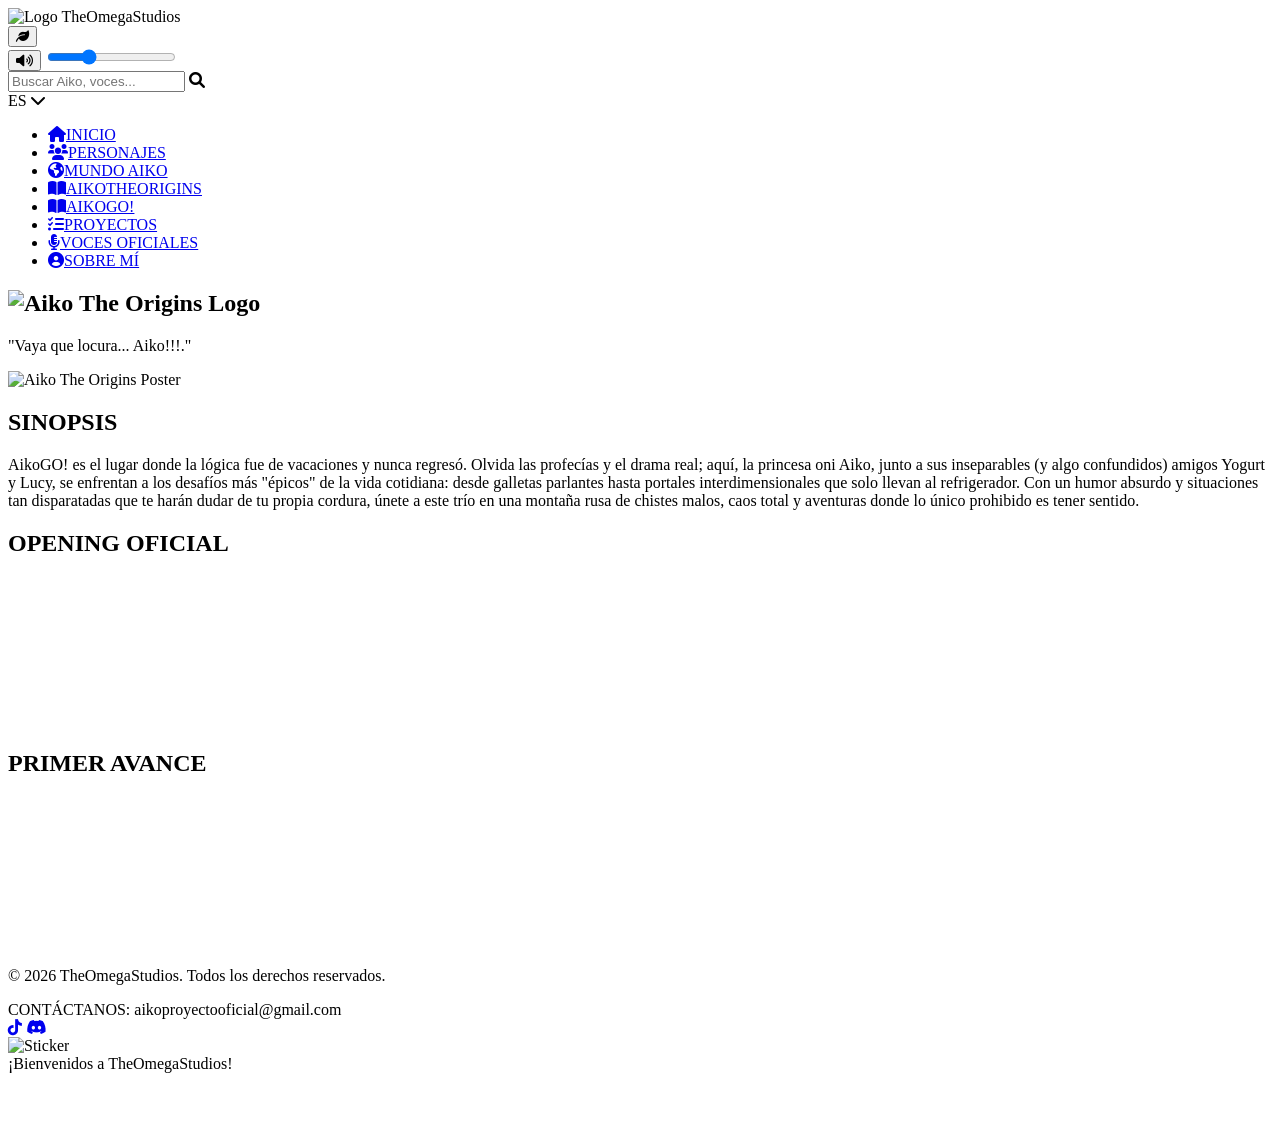
==== commit a25e5a9f: "Add files via upload" ====
--- a/aiko-go.html
+++ b/aiko-go.html
@@ -11,7 +11,7 @@
 <body>
     <header class="top-bar">
         <div class="logo-container">
-            <img src="img/logo.png" alt="Logo TheOmegaStudios" class="main-logo">
+            <img src="img/logo.webp" alt="Logo TheOmegaStudios" class="main-logo">
         </div>
             <div class="search-lang">
                 <div class="control-hoja-wrapper">
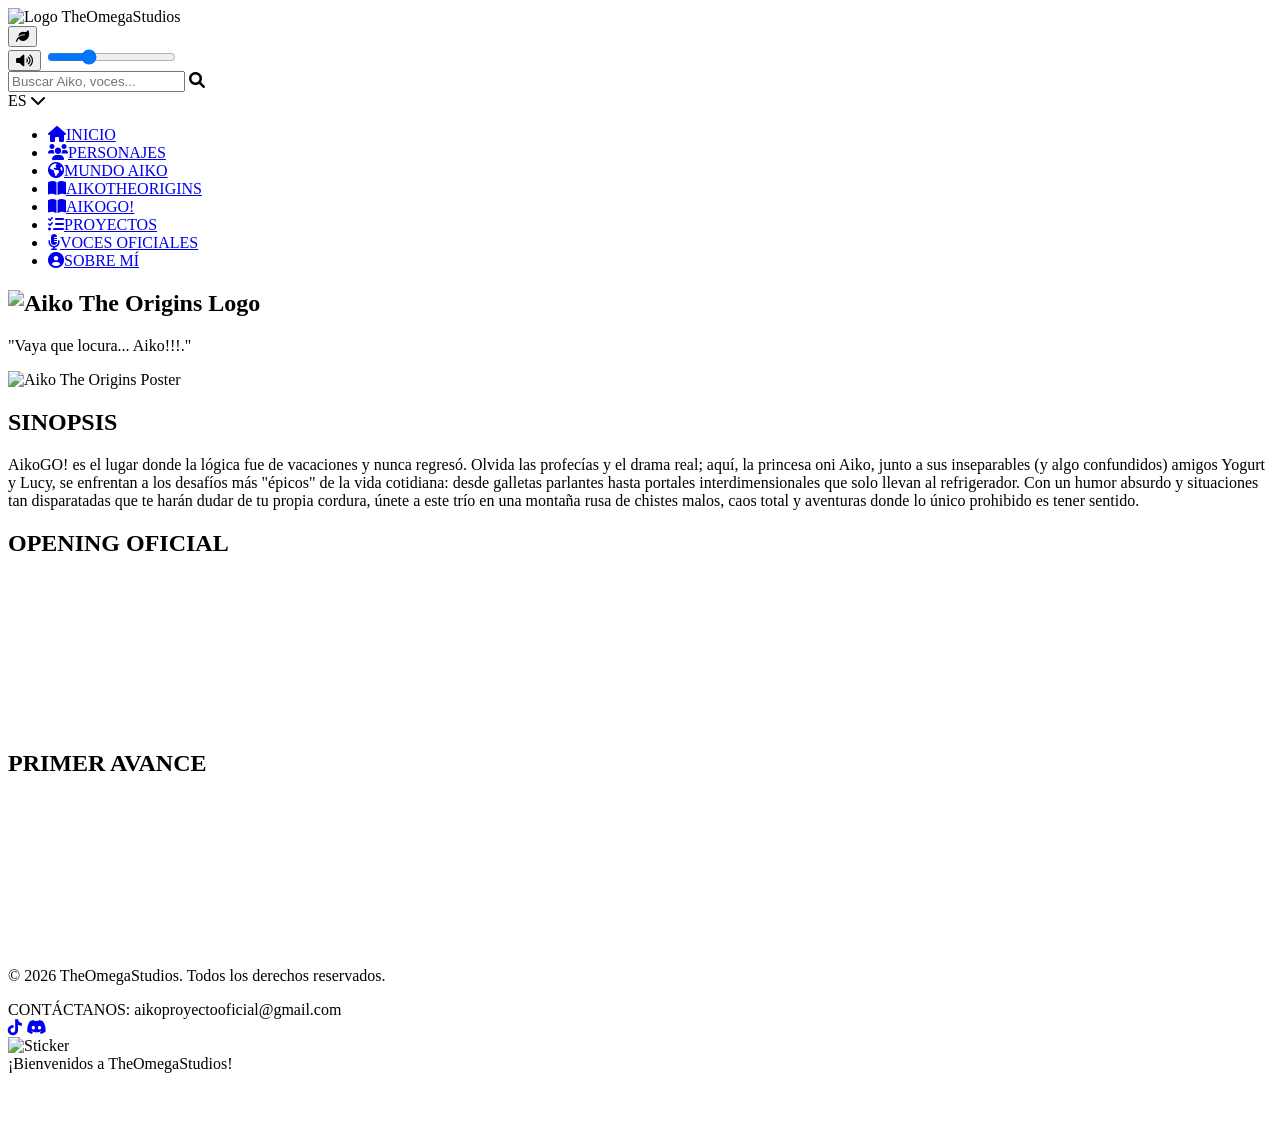
==== commit 73267de9: "Add files via upload" ====
--- a/aiko-go.html
+++ b/aiko-go.html
@@ -4,6 +4,7 @@
     <meta charset="UTF-8">
     <meta name="viewport" content="width=device-width, initial-scale=1.0">
     <title>TheOmegaStudios - Inicio | AikoTheOrigins</title>
+    <link rel="icon" type="image/x-icon" href="img/icon123.png">
     <link href="https://fonts.googleapis.com/css2?family=Roboto:wght@400;700&display=swap" rel="stylesheet">
     <link rel="stylesheet" href="css/index.css">
     <link rel="stylesheet" href="https://cdnjs.cloudflare.com/ajax/libs/font-awesome/6.0.0/css/all.min.css">
